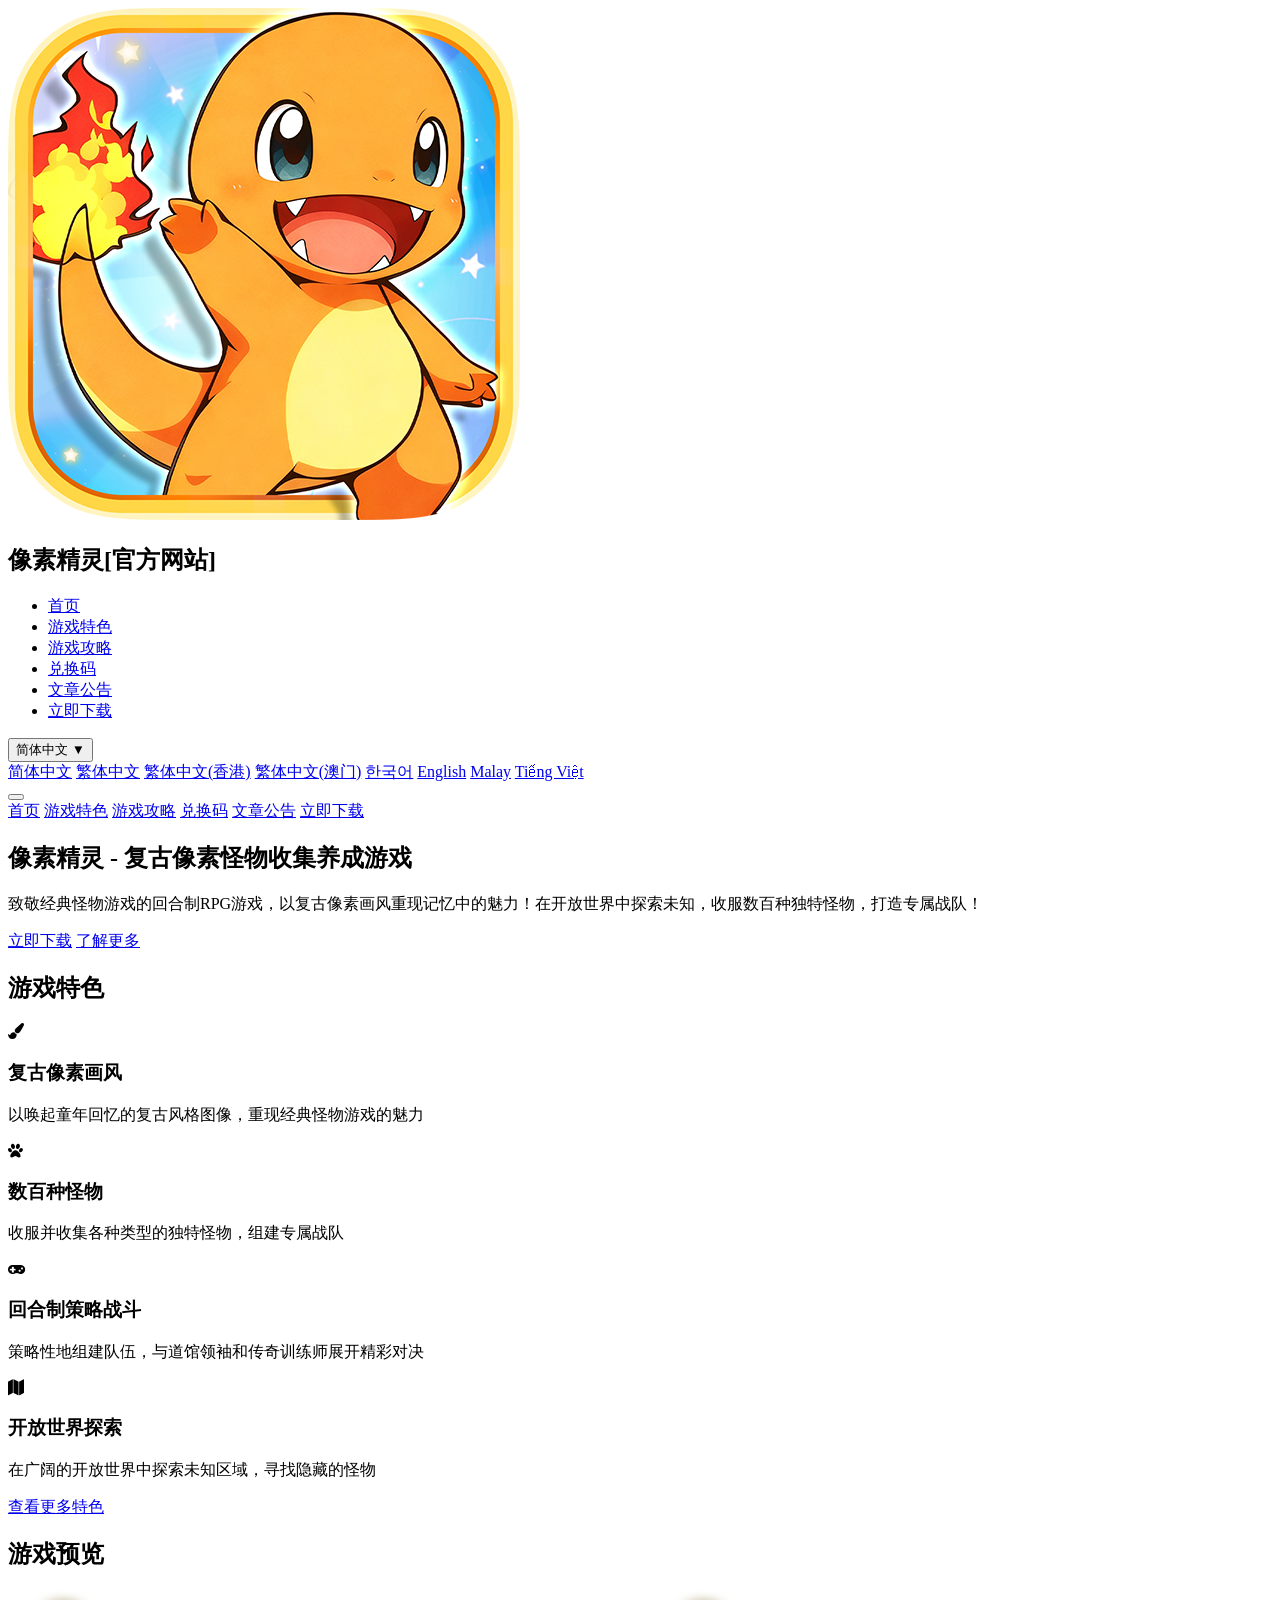
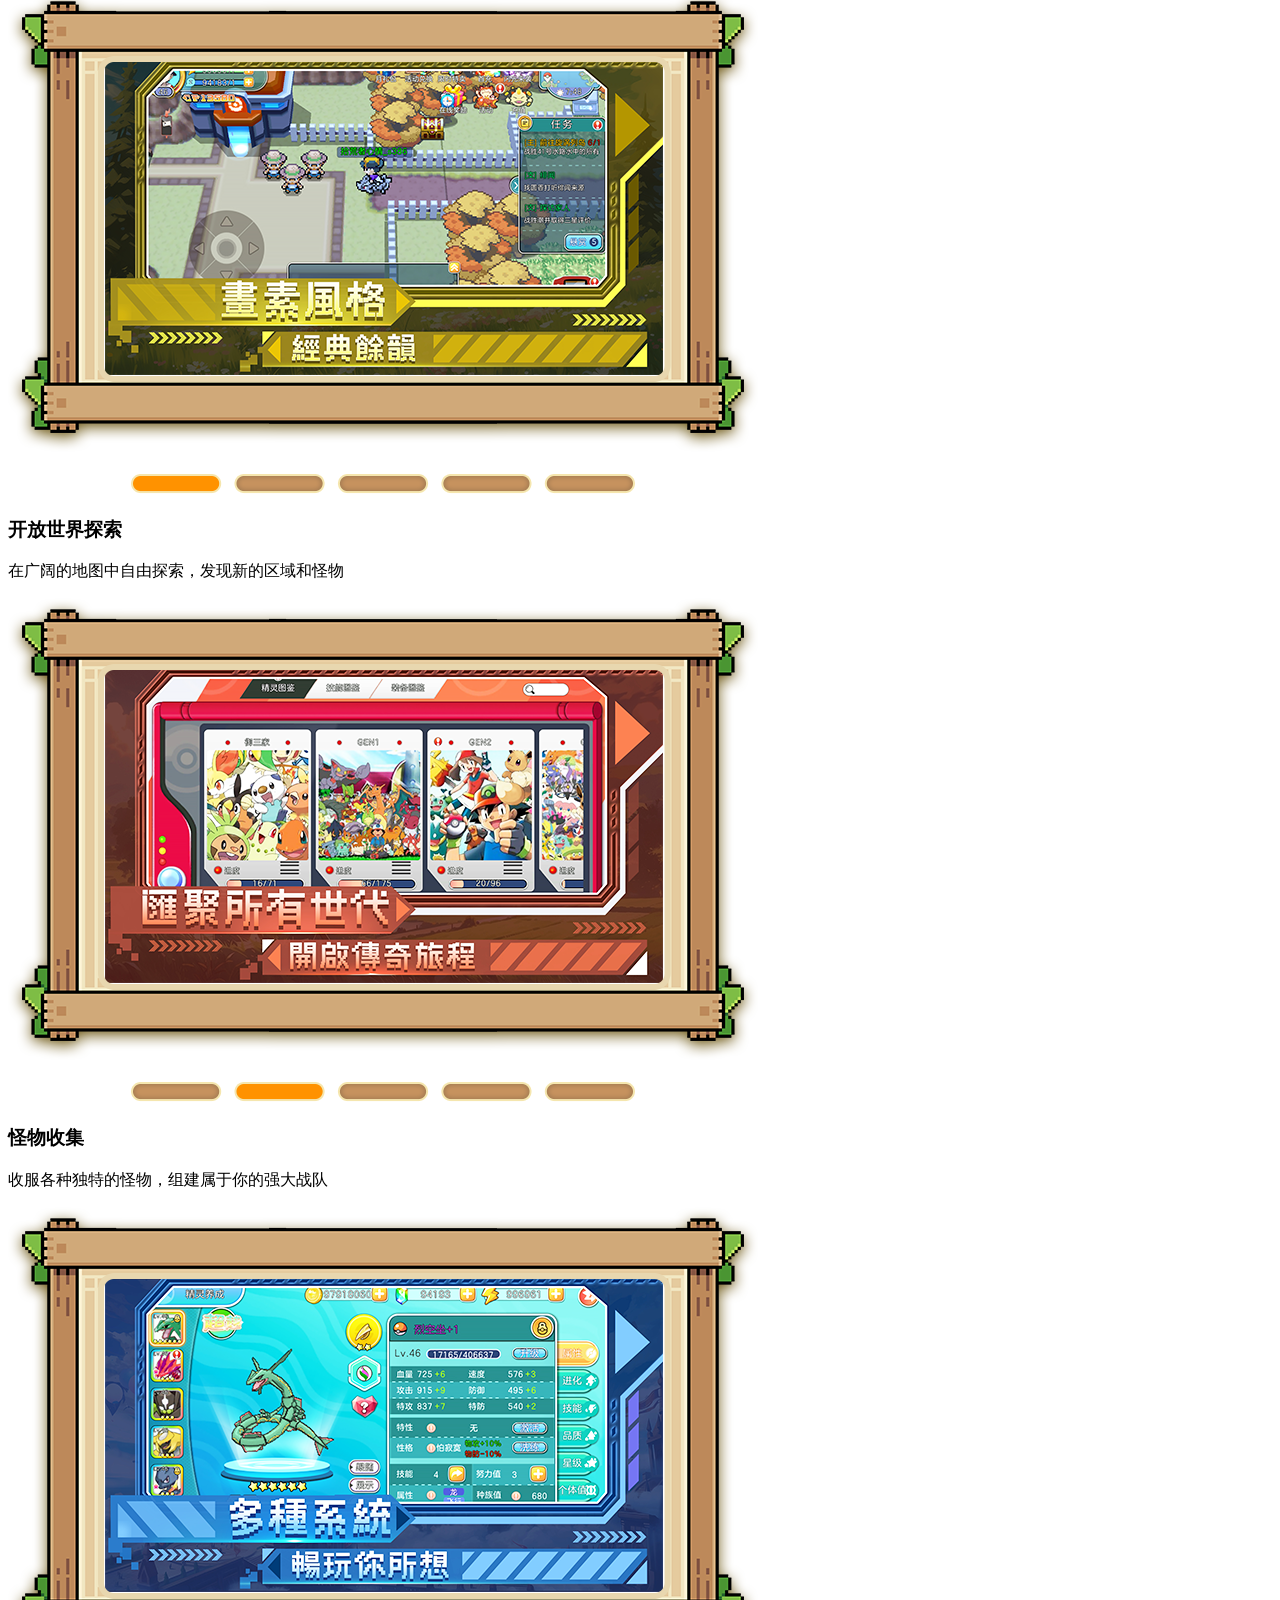
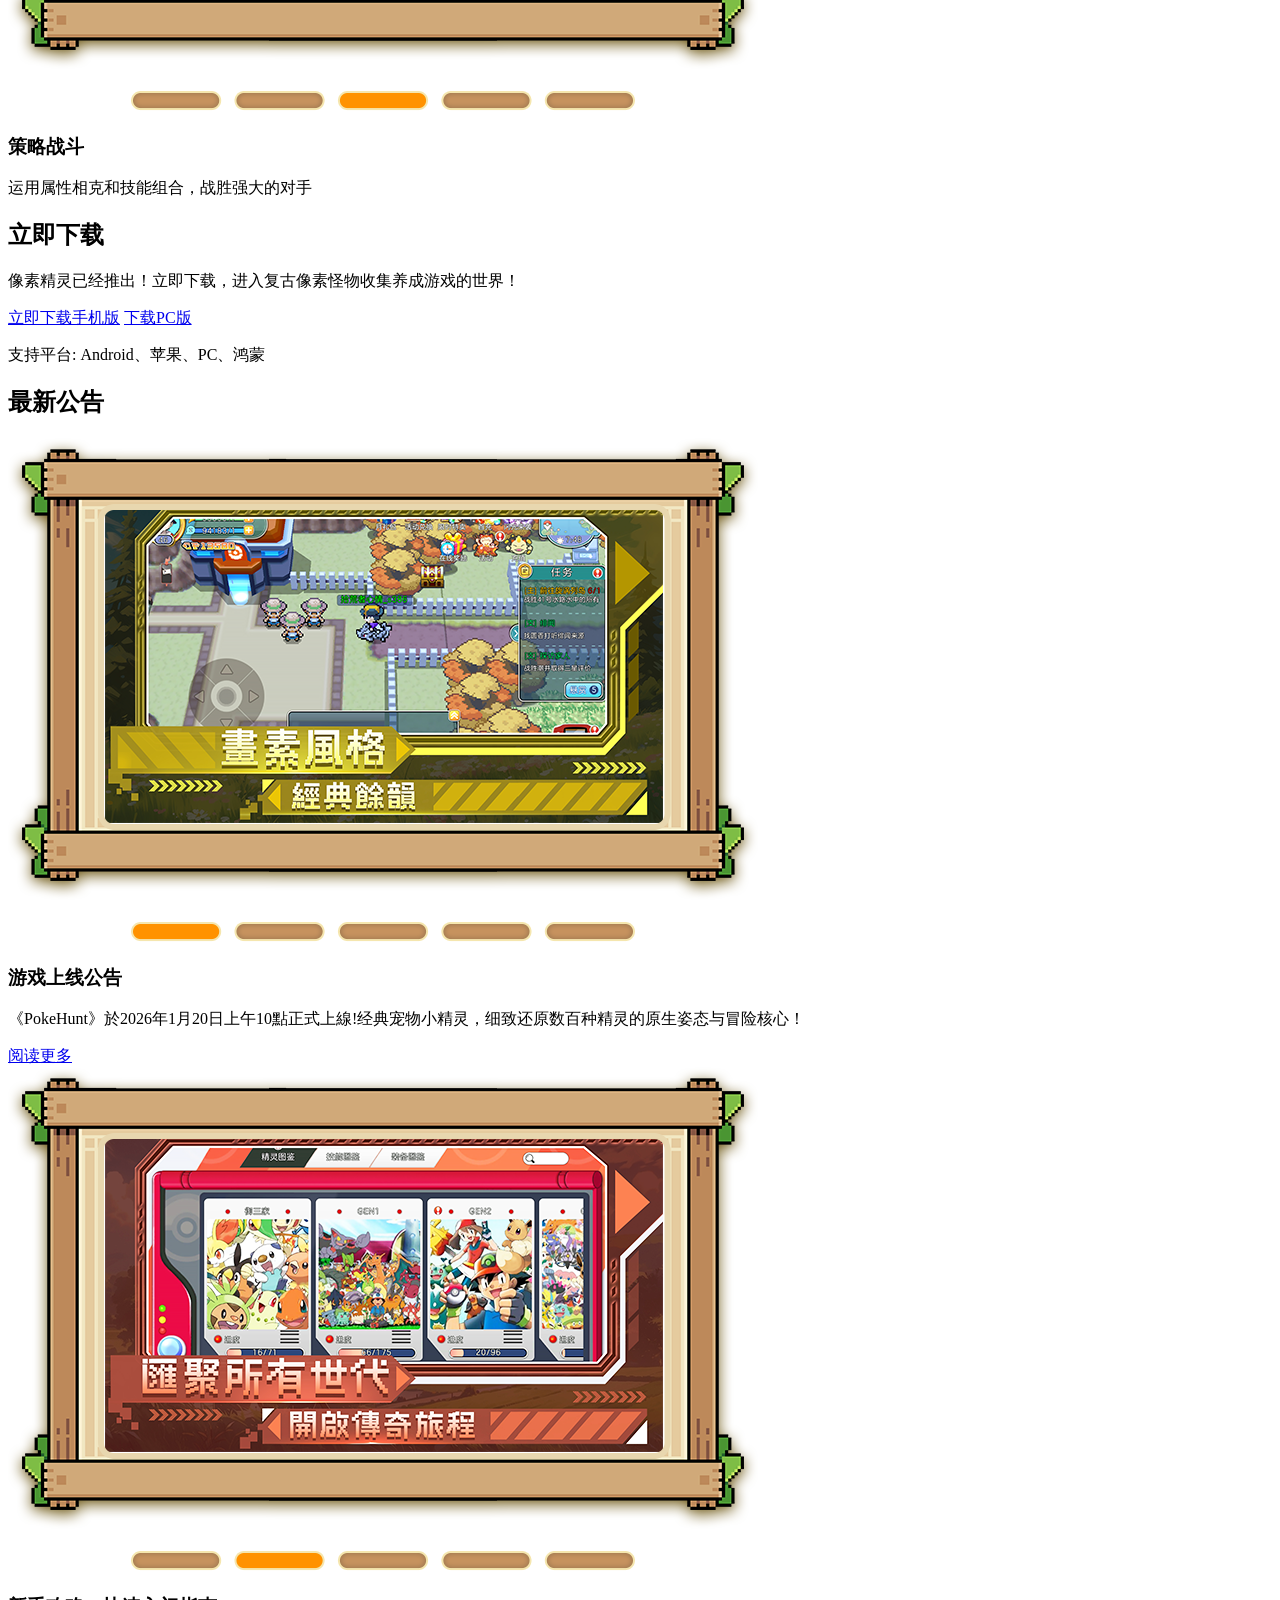
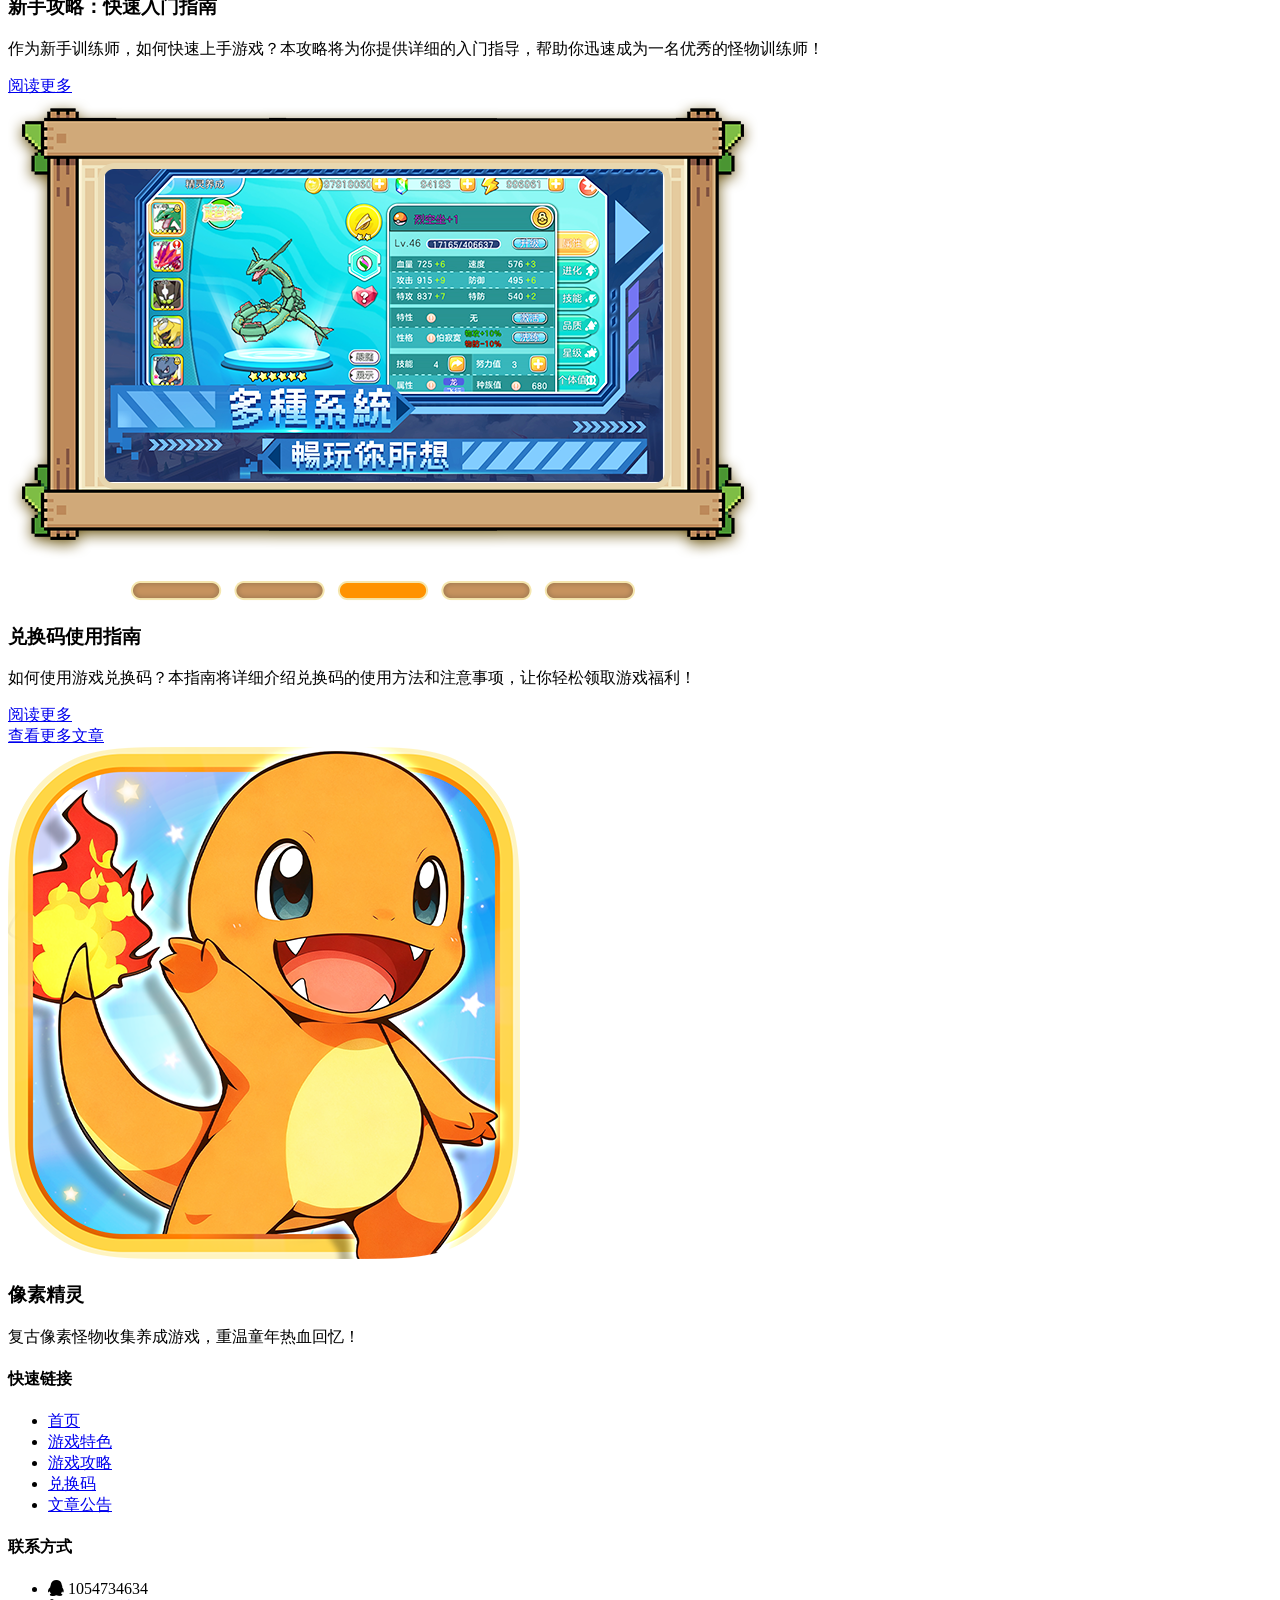
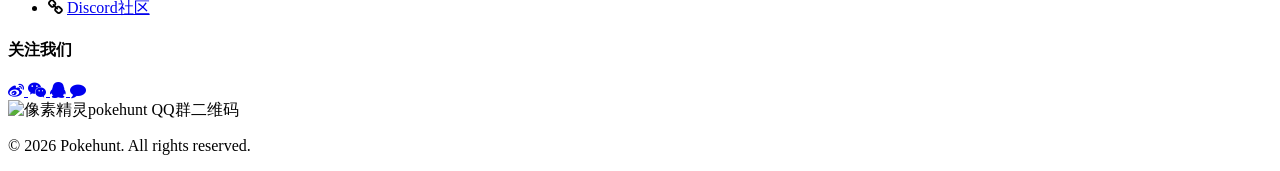
==== index.html @ 23a2d7aa "Add files via upload" ====
<!DOCTYPE html>
<html lang="zh-CN">
<head>
    <meta charset="UTF-8">
    <meta name="viewport" content="width=device-width, initial-scale=1.0">
    <title>像素精灵pokehunt - 官方网站 | 复古像素怪物收集养成游戏</title>
    <meta name="description" content="像素精灵(PokeHunt) - 使用复古像素画风的经典怪物收集养成游戏！一款致敬经典的回合制RPG游戏，玩家将扮演怪物训练师，在开放世界中探索未知，收服数百种独特怪物，打造专属战队，并与道馆领袖和传奇训练师展开精彩对决，重温童年热血回忆！">
    <meta name="keywords" content="像素精灵, PokeHunt, 复古像素, 怪物收集, 养成游戏, 开放世界, 道馆, 策略游戏, 游戏攻略, 像素精灵官方网站">
    <meta name="author" content="Pokegm">
    <meta name="robots" content="index, follow">
    <meta property="og:title" content="像素精灵 - 官方网站">
    <meta property="og:description" content="像素精灵(PokeHunt) - 使用复古像素画风的经典怪物收集养成游戏！一款致敬经典的回合制RPG游戏，玩家将扮演怪物训练师，在开放世界中探索未知，收服数百种独特怪物，打造专属战队，并与道馆领袖和传奇训练师展开精彩对决，重温童年热血回忆！">
    <meta property="og:image" content="logo.png">
    <meta property="og:url" content="https://www.pokegm.com">
    <meta property="og:type" content="website">
    <link rel="stylesheet" href="https://cdnjs.cloudflare.com/ajax/libs/font-awesome/4.7.0/css/font-awesome.min.css">
    <script src="https://cdn.tailwindcss.com"></script>
    <script>
        tailwind.config = {
            theme: {
                extend: {
                    colors: {
                        primary: '#7B68EE',
                        secondary: '#4CAF50',
                        accent: '#FFD700',
                        dark: '#2D2D2D',
                        light: '#F8F9FA'
                    }
                }
            }
        }
    </script>
    <style type="text/tailwindcss">
        @layer utilities {
            .content-auto { content-visibility: auto; }
            .text-shadow { text-shadow: 0 2px 4px rgba(0,0,0,0.3); }
            .card-hover { transition: all 0.3s ease; }
            .card-hover:hover { transform: translateY(-8px); box-shadow: 0 20px 25px -5px rgba(0, 0, 0, 0.1), 0 10px 10px -5px rgba(0, 0, 0, 0.04); }
            .btn-hover { transition: all 0.3s ease; }
            .btn-hover:hover { transform: scale(1.05); box-shadow: 0 10px 15px -3px rgba(0, 0, 0, 0.1), 0 4px 6px -2px rgba(0, 0, 0, 0.05); }
        }
    </style>
    <link rel="icon" href="logo.png" type="image/png">
</head>
<body class="bg-light text-dark">
    <!-- 顶部固定导航栏 -->
    <nav class="sticky top-0 z-50 bg-white/90 backdrop-blur-md shadow-md">
        <div class="container mx-auto px-4 py-3 flex justify-between items-center">
            <div class="flex items-center gap-3">
                <img src="logo.png" alt="像素精灵pokehunt 标志" class="h-10 w-auto">
                <h1 class="text-xl font-bold text-primary">像素精灵<span class="text-sm text-gray-500 ml-2">[官方网站]</span></h1>
            </div>
            <ul class="hidden md:flex items-center gap-6">
                <li><a href="index.html" class="font-medium hover:text-primary transition-colors">首页</a></li>
                <li><a href="features.html" class="font-medium hover:text-primary transition-colors">游戏特色</a></li>
                <li><a href="guide.html" class="font-medium hover:text-primary transition-colors">游戏攻略</a></li>
                <li><a href="codes.html" class="font-medium hover:text-primary transition-colors">兑换码</a></li>
                <li><a href="articles.html" class="font-medium hover:text-primary transition-colors">文章公告</a></li>
                <li><a href="https://hk.qu06.cn/pokehunt/?xamro7z8" class="bg-primary text-white px-4 py-2 rounded-full font-medium btn-hover">立即下载</a></li>
            </ul>
            <div class="relative">
                <button onclick="toggleLanguageDropdown()" class="flex items-center gap-2 border-2 border-primary text-primary px-3 py-1 rounded-full font-medium hover:bg-primary hover:text-white transition-colors">
                    <span>简体中文</span>
                    <span>▼</span>
                </button>
                <div id="languageDropdown" class="absolute right-0 mt-2 w-48 bg-white rounded-xl shadow-lg opacity-0 invisible transition-all duration-300 z-50">
                    <a href="index.html" class="block px-4 py-2 hover:bg-light transition-colors">简体中文</a>
                    <a href="https://www.pokegm.com" class="block px-4 py-2 hover:bg-light transition-colors">繁体中文</a>
                    <a href="https://hongkong.pokegm.com" class="block px-4 py-2 hover:bg-light transition-colors">繁体中文(香港)</a>
                    <a href="https://macau.pokegm.com" class="block px-4 py-2 hover:bg-light transition-colors">繁体中文(澳门)</a>
                    <a href="https://korea.pokegm.com" class="block px-4 py-2 hover:bg-light transition-colors">한국어</a>
                    <a href="https://singapore.pokegm.com" class="block px-4 py-2 hover:bg-light transition-colors">English</a>
                    <a href="https://malaysia.pokegm.com" class="block px-4 py-2 hover:bg-light transition-colors">Malay</a>
                    <a href="https://vietnam.pokegm.com" class="block px-4 py-2 hover:bg-light transition-colors">Tiếng Việt</a>
                </div>
            </div>
            <button class="md:hidden" onclick="toggleMobileMenu()">
                <div class="w-6 h-6 flex flex-col justify-between">
                    <span class="block h-0.5 bg-dark"></span>
                    <span class="block h-0.5 bg-dark"></span>
                    <span class="block h-0.5 bg-dark"></span>
                </div>
            </button>
        </div>
        <!-- 移动端菜单 -->
        <div id="mobileMenu" class="md:hidden bg-white shadow-lg absolute w-full left-0 top-full opacity-0 invisible transition-all duration-300 z-40">
            <div class="container mx-auto px-4 py-3 flex flex-col gap-4">
                <a href="index.html" class="font-medium hover:text-primary transition-colors py-2">首页</a>
                <a href="features.html" class="font-medium hover:text-primary transition-colors py-2">游戏特色</a>
                <a href="guide.html" class="font-medium hover:text-primary transition-colors py-2">游戏攻略</a>
                <a href="codes.html" class="font-medium hover:text-primary transition-colors py-2">兑换码</a>
                <a href="articles.html" class="font-medium hover:text-primary transition-colors py-2">文章公告</a>
                <a href="https://hk.qu06.cn/pokehunt/?xamro7z8" class="bg-primary text-white px-4 py-2 rounded-full font-medium text-center btn-hover">立即下载</a>
            </div>
        </div>
    </nav>

    <!-- Hero 区域 -->
    <section class="relative h-screen flex items-center justify-center overflow-hidden">
        <div class="absolute inset-0 bg-gradient-to-r from-dark/80 to-dark/60 z-10"></div>
        <div class="absolute inset-0 bg-cover bg-center z-0" style="background-image: url('1.jpg');"></div>
        <div class="container mx-auto px-4 relative z-20 text-center">
            <h1 class="text-[clamp(2.5rem,5vw,4rem)] font-bold text-white mb-6 text-shadow">像素精灵 - 复古像素怪物收集养成游戏</h1>
            <p class="text-[clamp(1rem,2vw,1.25rem)] text-white/90 mb-8 max-w-3xl mx-auto">致敬经典怪物游戏的回合制RPG游戏，以复古像素画风重现记忆中的魅力！在开放世界中探索未知，收服数百种独特怪物，打造专属战队！</p>
            <div class="flex flex-col sm:flex-row gap-4 justify-center">
                <a href="https://hk.qu06.cn/pokehunt/?xamro7z8" class="bg-primary text-white px-8 py-4 rounded-full font-bold text-lg btn-hover">立即下载</a>
                <a href="features.html" class="bg-white/20 backdrop-blur-sm text-white border border-white/40 px-8 py-4 rounded-full font-bold text-lg hover:bg-white/30 transition-colors">了解更多</a>
            </div>
        </div>
    </section>

    <!-- 游戏特色预览 -->
    <section class="py-20 bg-white">
        <div class="container mx-auto px-4">
            <h2 class="text-[clamp(1.5rem,3vw,2.5rem)] font-bold text-center mb-12">游戏特色</h2>
            <div class="grid grid-cols-1 md:grid-cols-2 lg:grid-cols-4 gap-8">
                <div class="bg-light rounded-2xl p-6 shadow-md card-hover">
                    <div class="w-16 h-16 bg-primary/10 rounded-full flex items-center justify-center mb-4">
                        <i class="fa fa-paint-brush text-2xl text-primary"></i>
                    </div>
                    <h3 class="text-xl font-bold mb-3">复古像素画风</h3>
                    <p class="text-gray-600">以唤起童年回忆的复古风格图像，重现经典怪物游戏的魅力</p>
                </div>
                <div class="bg-light rounded-2xl p-6 shadow-md card-hover">
                    <div class="w-16 h-16 bg-primary/10 rounded-full flex items-center justify-center mb-4">
                        <i class="fa fa-paw text-2xl text-primary"></i>
                    </div>
                    <h3 class="text-xl font-bold mb-3">数百种怪物</h3>
                    <p class="text-gray-600">收服并收集各种类型的独特怪物，组建专属战队</p>
                </div>
                <div class="bg-light rounded-2xl p-6 shadow-md card-hover">
                    <div class="w-16 h-16 bg-primary/10 rounded-full flex items-center justify-center mb-4">
                        <i class="fa fa-gamepad text-2xl text-primary"></i>
                    </div>
                    <h3 class="text-xl font-bold mb-3">回合制策略战斗</h3>
                    <p class="text-gray-600">策略性地组建队伍，与道馆领袖和传奇训练师展开精彩对决</p>
                </div>
                <div class="bg-light rounded-2xl p-6 shadow-md card-hover">
                    <div class="w-16 h-16 bg-primary/10 rounded-full flex items-center justify-center mb-4">
                        <i class="fa fa-map text-2xl text-primary"></i>
                    </div>
                    <h3 class="text-xl font-bold mb-3">开放世界探索</h3>
                    <p class="text-gray-600">在广阔的开放世界中探索未知区域，寻找隐藏的怪物</p>
                </div>
            </div>
            <div class="text-center mt-12">
                <a href="features.html" class="inline-block bg-primary text-white px-6 py-3 rounded-full font-medium btn-hover">查看更多特色</a>
            </div>
        </div>
    </section>

    <!-- 游戏预览 -->
    <section class="py-20 bg-light">
        <div class="container mx-auto px-4">
            <h2 class="text-[clamp(1.5rem,3vw,2.5rem)] font-bold text-center mb-12">游戏预览</h2>
            <div class="grid grid-cols-1 md:grid-cols-2 lg:grid-cols-3 gap-6">
                <div class="rounded-2xl overflow-hidden shadow-md card-hover">
                    <img src="1.jpg" alt="像素精灵pokehunt 游戏预览1" class="w-full h-64 object-cover">
                    <div class="p-4 bg-white">
                        <h3 class="text-lg font-bold mb-2">开放世界探索</h3>
                        <p class="text-gray-600">在广阔的地图中自由探索，发现新的区域和怪物</p>
                    </div>
                </div>
                <div class="rounded-2xl overflow-hidden shadow-md card-hover">
                    <img src="2.jpg" alt="像素精灵pokehunt 游戏预览2" class="w-full h-64 object-cover">
                    <div class="p-4 bg-white">
                        <h3 class="text-lg font-bold mb-2">怪物收集</h3>
                        <p class="text-gray-600">收服各种独特的怪物，组建属于你的强大战队</p>
                    </div>
                </div>
                <div class="rounded-2xl overflow-hidden shadow-md card-hover">
                    <img src="3.jpg" alt="像素精灵pokehunt 游戏预览3" class="w-full h-64 object-cover">
                    <div class="p-4 bg-white">
                        <h3 class="text-lg font-bold mb-2">策略战斗</h3>
                        <p class="text-gray-600">运用属性相克和技能组合，战胜强大的对手</p>
                    </div>
                </div>
            </div>
        </div>
    </section>

    <!-- 下载区域 -->
    <section class="py-20 bg-primary/10">
        <div class="container mx-auto px-4 text-center">
            <h2 class="text-[clamp(1.5rem,3vw,2.5rem)] font-bold mb-6">立即下载</h2>
            <p class="text-gray-600 mb-8 max-w-2xl mx-auto">像素精灵已经推出！立即下载，进入复古像素怪物收集养成游戏的世界！</p>
            <div class="flex flex-col sm:flex-row gap-4 justify-center">
                <a href="https://hk.qu06.cn/pokehunt/?xamro7z8" class="bg-primary text-white px-8 py-4 rounded-full font-bold text-lg btn-hover">立即下载手机版</a>
                <a href="https://hk.qu06.cn/pokehunt/?xamro7z8" class="bg-white text-primary border border-primary px-8 py-4 rounded-full font-bold text-lg hover:bg-primary/5 transition-colors">下载PC版</a>
            </div>
            <p class="text-gray-500 mt-4">支持平台: Android、苹果、PC、鸿蒙</p>
        </div>
    </section>

    <!-- 最新文章 -->
    <section class="py-20 bg-white">
        <div class="container mx-auto px-4">
            <h2 class="text-[clamp(1.5rem,3vw,2.5rem)] font-bold text-center mb-12">最新公告</h2>
            <div class="grid grid-cols-1 md:grid-cols-2 lg:grid-cols-3 gap-8">
                <div class="bg-light rounded-2xl p-6 shadow-md card-hover">
                    <div class="h-48 bg-gray-200 rounded-xl mb-4 overflow-hidden">
                        <img src="1.jpg" alt="像素精灵pokehunt 文章图片" class="w-full h-full object-cover">
                    </div>
                    <h3 class="text-xl font-bold mb-3">游戏上线公告</h3>
                    <p class="text-gray-600 mb-4">《PokeHunt》於2026年1月20日上午10點正式上線!经典宠物小精灵，细致还原数百种精灵的原生姿态与冒险核心！</p>
                    <a href="articles/article1.html" class="text-primary font-medium hover:underline">阅读更多</a>
                </div>
                <div class="bg-light rounded-2xl p-6 shadow-md card-hover">
                    <div class="h-48 bg-gray-200 rounded-xl mb-4 overflow-hidden">
                        <img src="2.jpg" alt="像素精灵pokehunt 文章图片" class="w-full h-full object-cover">
                    </div>
                    <h3 class="text-xl font-bold mb-3">新手攻略：快速入门指南</h3>
                    <p class="text-gray-600 mb-4">作为新手训练师，如何快速上手游戏？本攻略将为你提供详细的入门指导，帮助你迅速成为一名优秀的怪物训练师！</p>
                    <a href="articles/article2.html" class="text-primary font-medium hover:underline">阅读更多</a>
                </div>
                <div class="bg-light rounded-2xl p-6 shadow-md card-hover">
                    <div class="h-48 bg-gray-200 rounded-xl mb-4 overflow-hidden">
                        <img src="3.jpg" alt="像素精灵pokehunt 文章图片" class="w-full h-full object-cover">
                    </div>
                    <h3 class="text-xl font-bold mb-3">兑换码使用指南</h3>
                    <p class="text-gray-600 mb-4">如何使用游戏兑换码？本指南将详细介绍兑换码的使用方法和注意事项，让你轻松领取游戏福利！</p>
                    <a href="articles/article3.html" class="text-primary font-medium hover:underline">阅读更多</a>
                </div>
            </div>
            <div class="text-center mt-12">
                <a href="articles.html" class="inline-block bg-primary text-white px-6 py-3 rounded-full font-medium btn-hover">查看更多文章</a>
            </div>
        </div>
    </section>

    <!-- 页脚 -->
    <footer class="bg-dark text-white py-12">
        <div class="container mx-auto px-4">
            <div class="grid grid-cols-1 md:grid-cols-4 gap-8">
                <div>
                    <div class="flex items-center gap-3 mb-4">
                        <img src="logo.png" alt="像素精灵pokehunt 标志" class="h-10 w-auto">
                        <h3 class="text-xl font-bold">像素精灵</h3>
                    </div>
                    <p class="text-gray-400">复古像素怪物收集养成游戏，重温童年热血回忆！</p>
                </div>
                <div>
                    <h4 class="text-lg font-bold mb-4">快速链接</h4>
                    <ul class="space-y-2">
                        <li><a href="index.html" class="text-gray-400 hover:text-white transition-colors">首页</a></li>
                        <li><a href="features.html" class="text-gray-400 hover:text-white transition-colors">游戏特色</a></li>
                        <li><a href="guide.html" class="text-gray-400 hover:text-white transition-colors">游戏攻略</a></li>
                        <li><a href="codes.html" class="text-gray-400 hover:text-white transition-colors">兑换码</a></li>
                        <li><a href="articles.html" class="text-gray-400 hover:text-white transition-colors">文章公告</a></li>
                    </ul>
                </div>
                <div>
                    <h4 class="text-lg font-bold mb-4">联系方式</h4>
                    <ul class="space-y-2">
                        <li class="flex items-center gap-2"><i class="fa fa-qq"></i> <span class="text-gray-400">1054734634</span></li>
                        <li class="flex items-center gap-2"><i class="fa fa-link"></i> <a href="https://discord.gg/Pvkxz96V" class="text-gray-400 hover:text-white transition-colors">Discord社区</a></li>
                    </ul>
                </div>
                <div>
                    <h4 class="text-lg font-bold mb-4">关注我们</h4>
                    <div class="flex gap-4">
                        <a href="#" class="w-10 h-10 bg-white/10 rounded-full flex items-center justify-center hover:bg-primary transition-colors">
                            <i class="fa fa-weibo"></i>
                        </a>
                        <a href="#" class="w-10 h-10 bg-white/10 rounded-full flex items-center justify-center hover:bg-primary transition-colors">
                            <i class="fa fa-wechat"></i>
                        </a>
                        <a href="#" class="w-10 h-10 bg-white/10 rounded-full flex items-center justify-center hover:bg-primary transition-colors">
                            <i class="fa fa-qq"></i>
                        </a>
                        <a href="https://discord.gg/Pvkxz96V" class="w-10 h-10 bg-white/10 rounded-full flex items-center justify-center hover:bg-primary transition-colors">
                            <i class="fa fa-comment"></i>
                        </a>
                    </div>
                    <div class="mt-4">
                        <img src="https://dh.nnii.cn/qqqun.jpg" alt="像素精灵pokehunt QQ群二维码" class="w-32 h-32 rounded-lg">
                    </div>
                </div>
            </div>
            <div class="border-t border-white/10 mt-8 pt-8 text-center text-gray-400">
                <p>&copy; 2026 Pokehunt. All rights reserved.</p>
            </div>
        </div>
    </footer>

    <!-- JavaScript -->
    <script>
        // 语言选择器下拉菜单
        function toggleLanguageDropdown() {
            const dropdown = document.getElementById('languageDropdown');
            dropdown.classList.toggle('opacity-0');
            dropdown.classList.toggle('invisible');
        }

        // 移动端菜单
        function toggleMobileMenu() {
            const mobileMenu = document.getElementById('mobileMenu');
            mobileMenu.classList.toggle('opacity-0');
            mobileMenu.classList.toggle('invisible');
        }

        // 点击页面其他地方关闭下拉菜单
        window.addEventListener('click', function(event) {
            const languageSelector = document.querySelector('.relative');
            const mobileMenuButton = document.querySelector('.md\:hidden');
            const mobileMenu = document.getElementById('mobileMenu');
            const languageDropdown = document.getElementById('languageDropdown');

            if (!languageSelector.contains(event.target)) {
                languageDropdown.classList.add('opacity-0', 'invisible');
            }

            if (!mobileMenuButton.contains(event.target) && !mobileMenu.contains(event.target)) {
                mobileMenu.classList.add('opacity-0', 'invisible');
            }
        });
    </script>
</body>
</html>
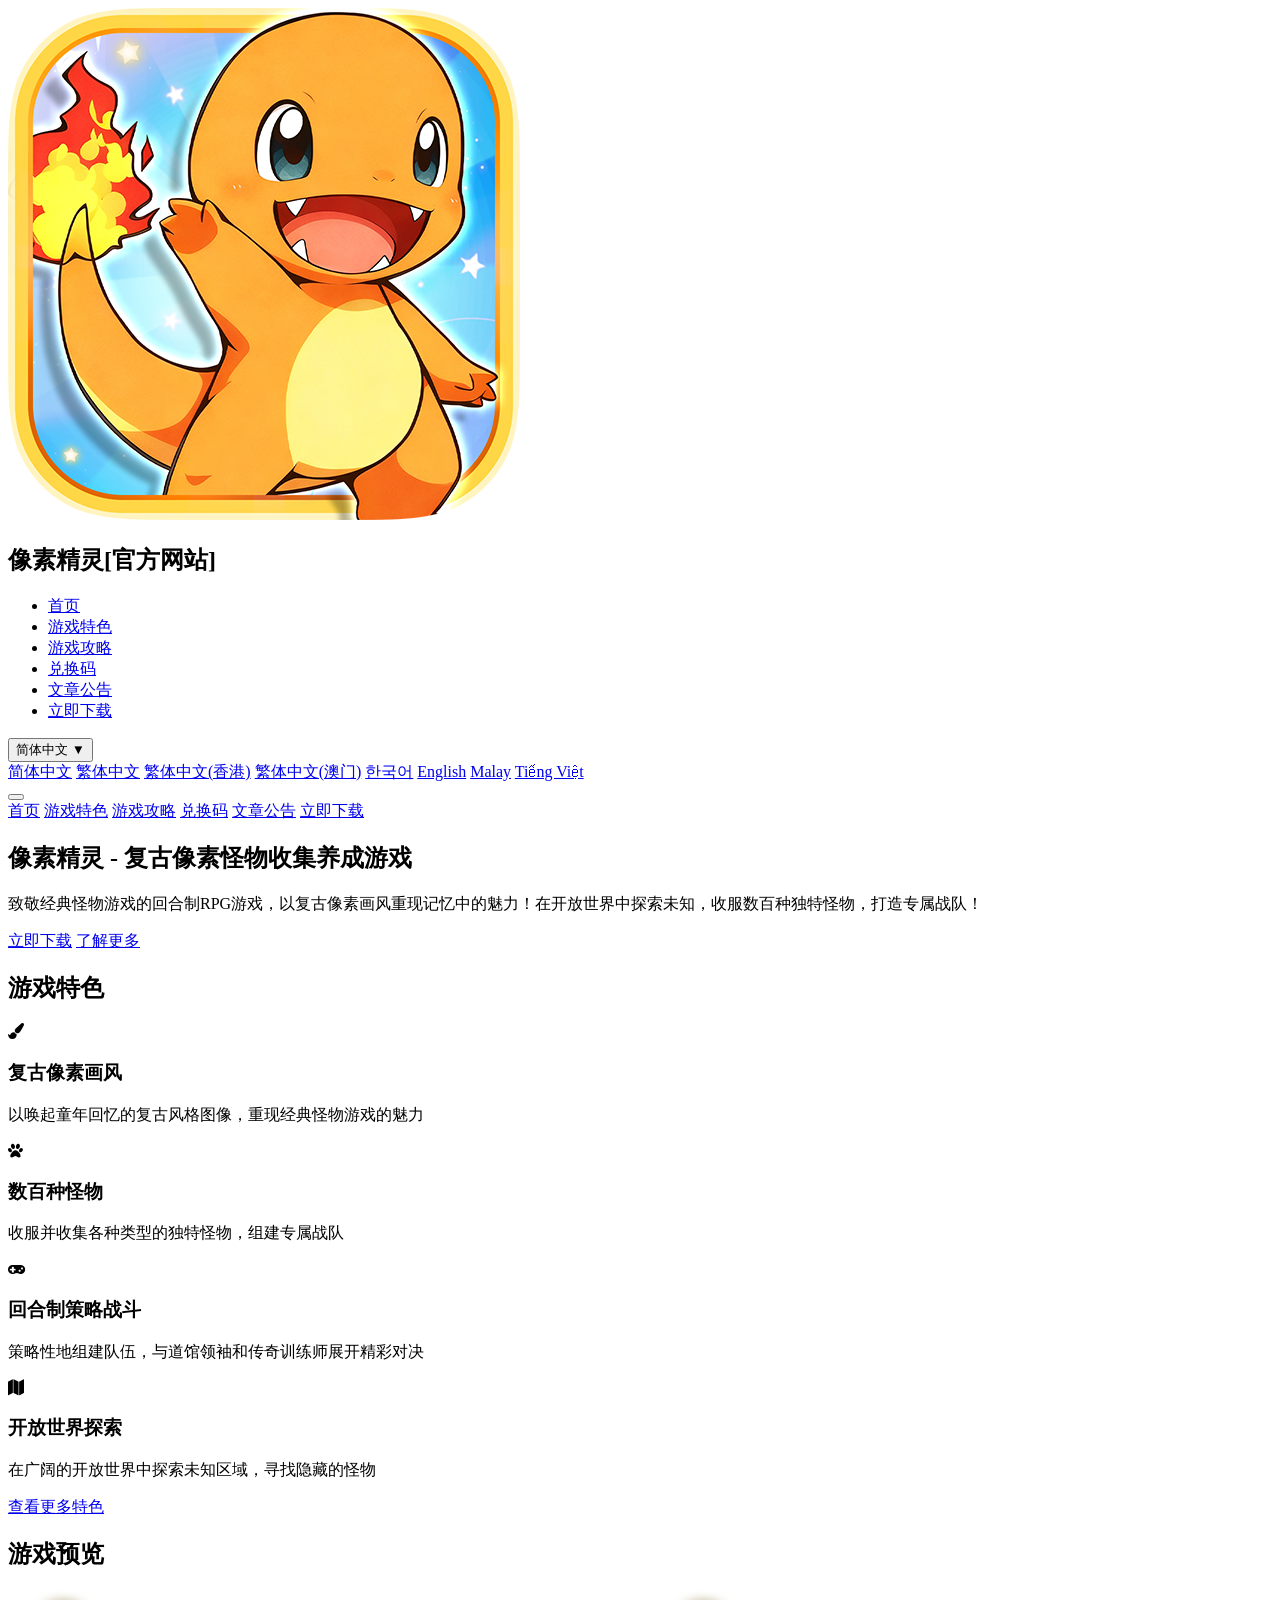
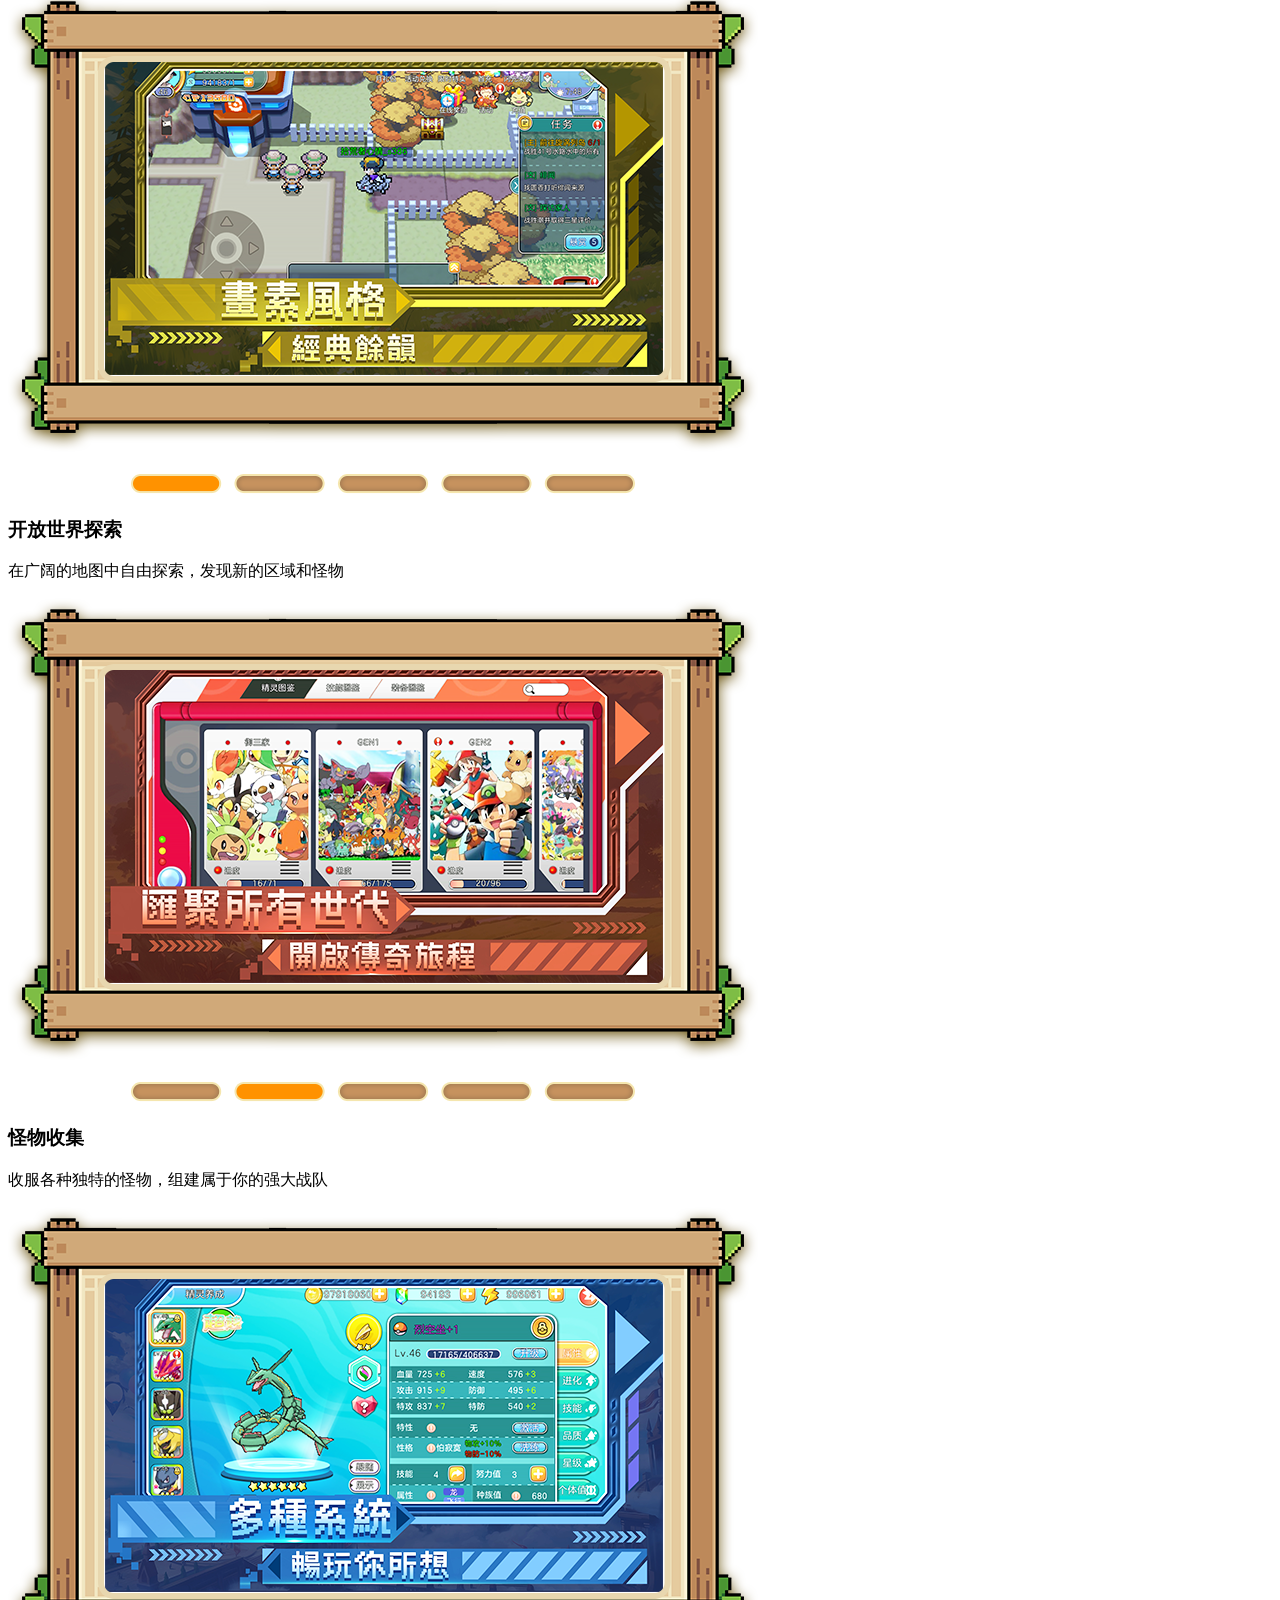
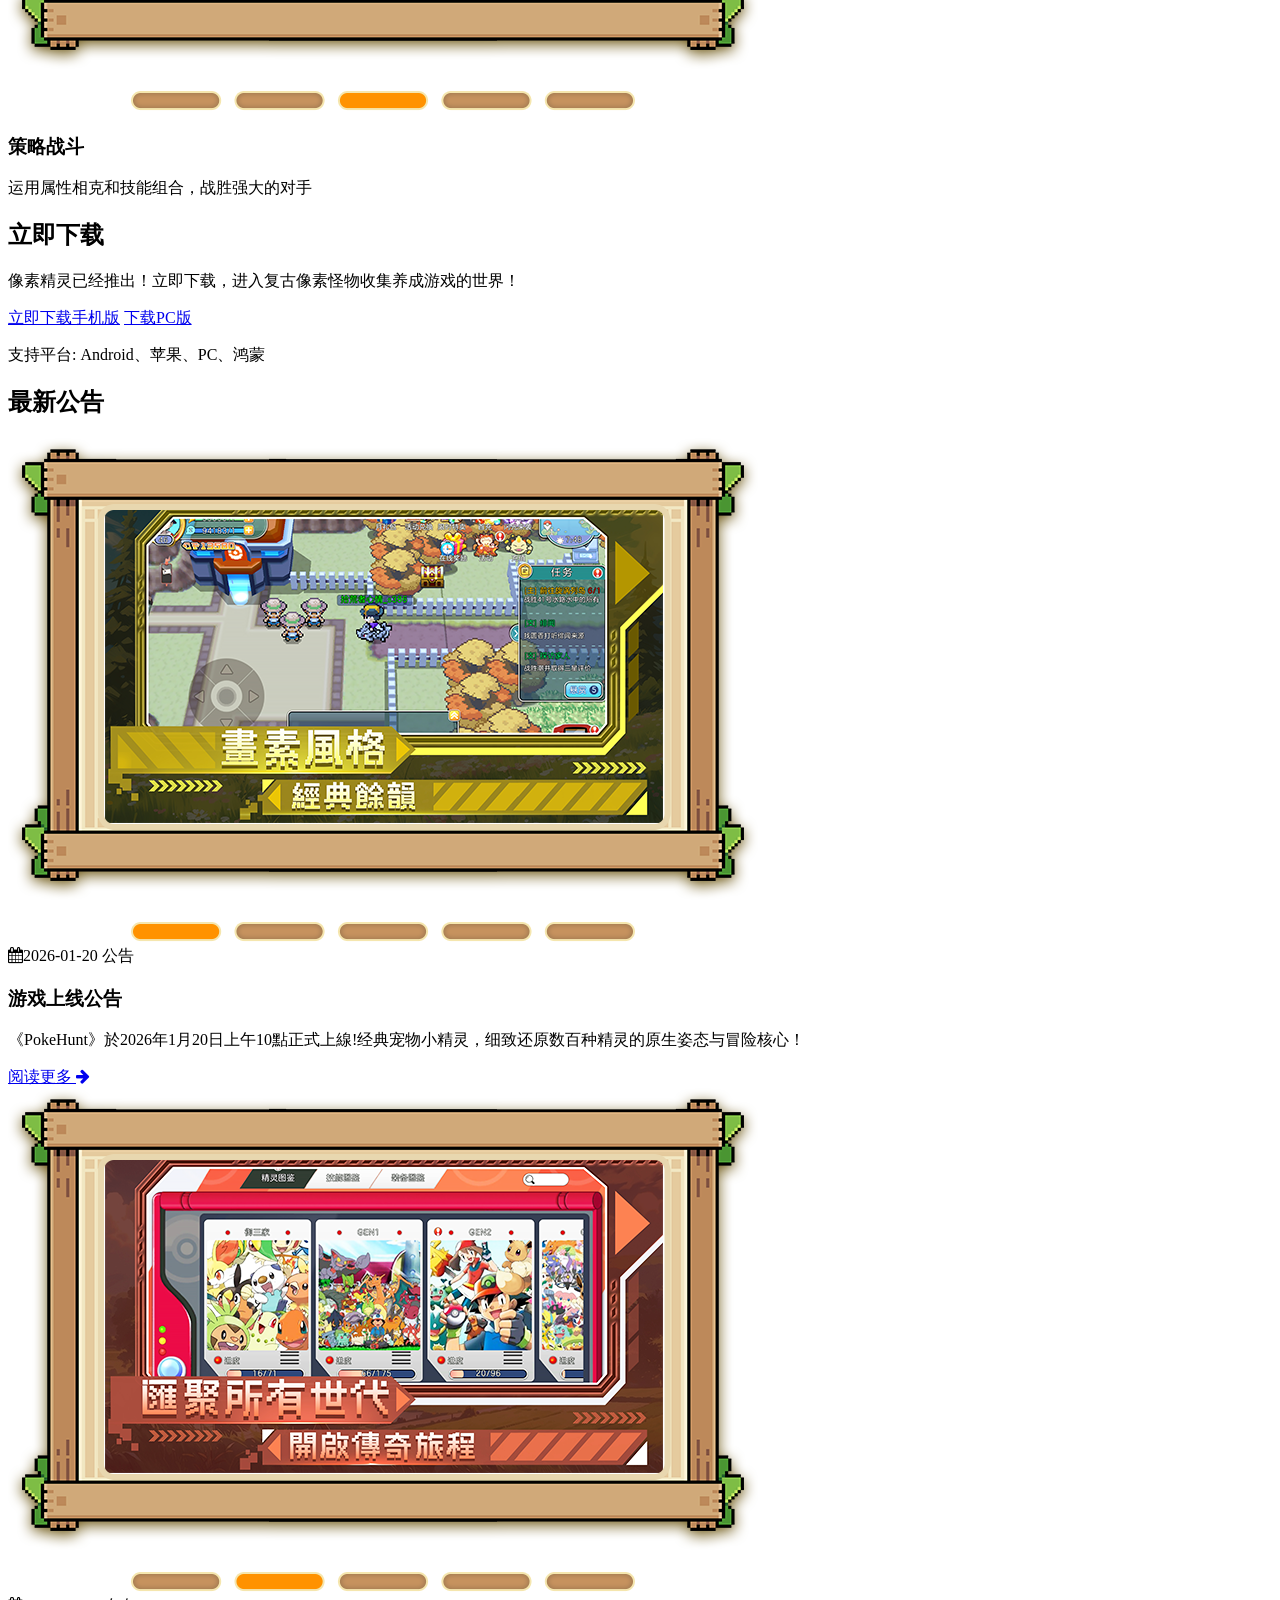
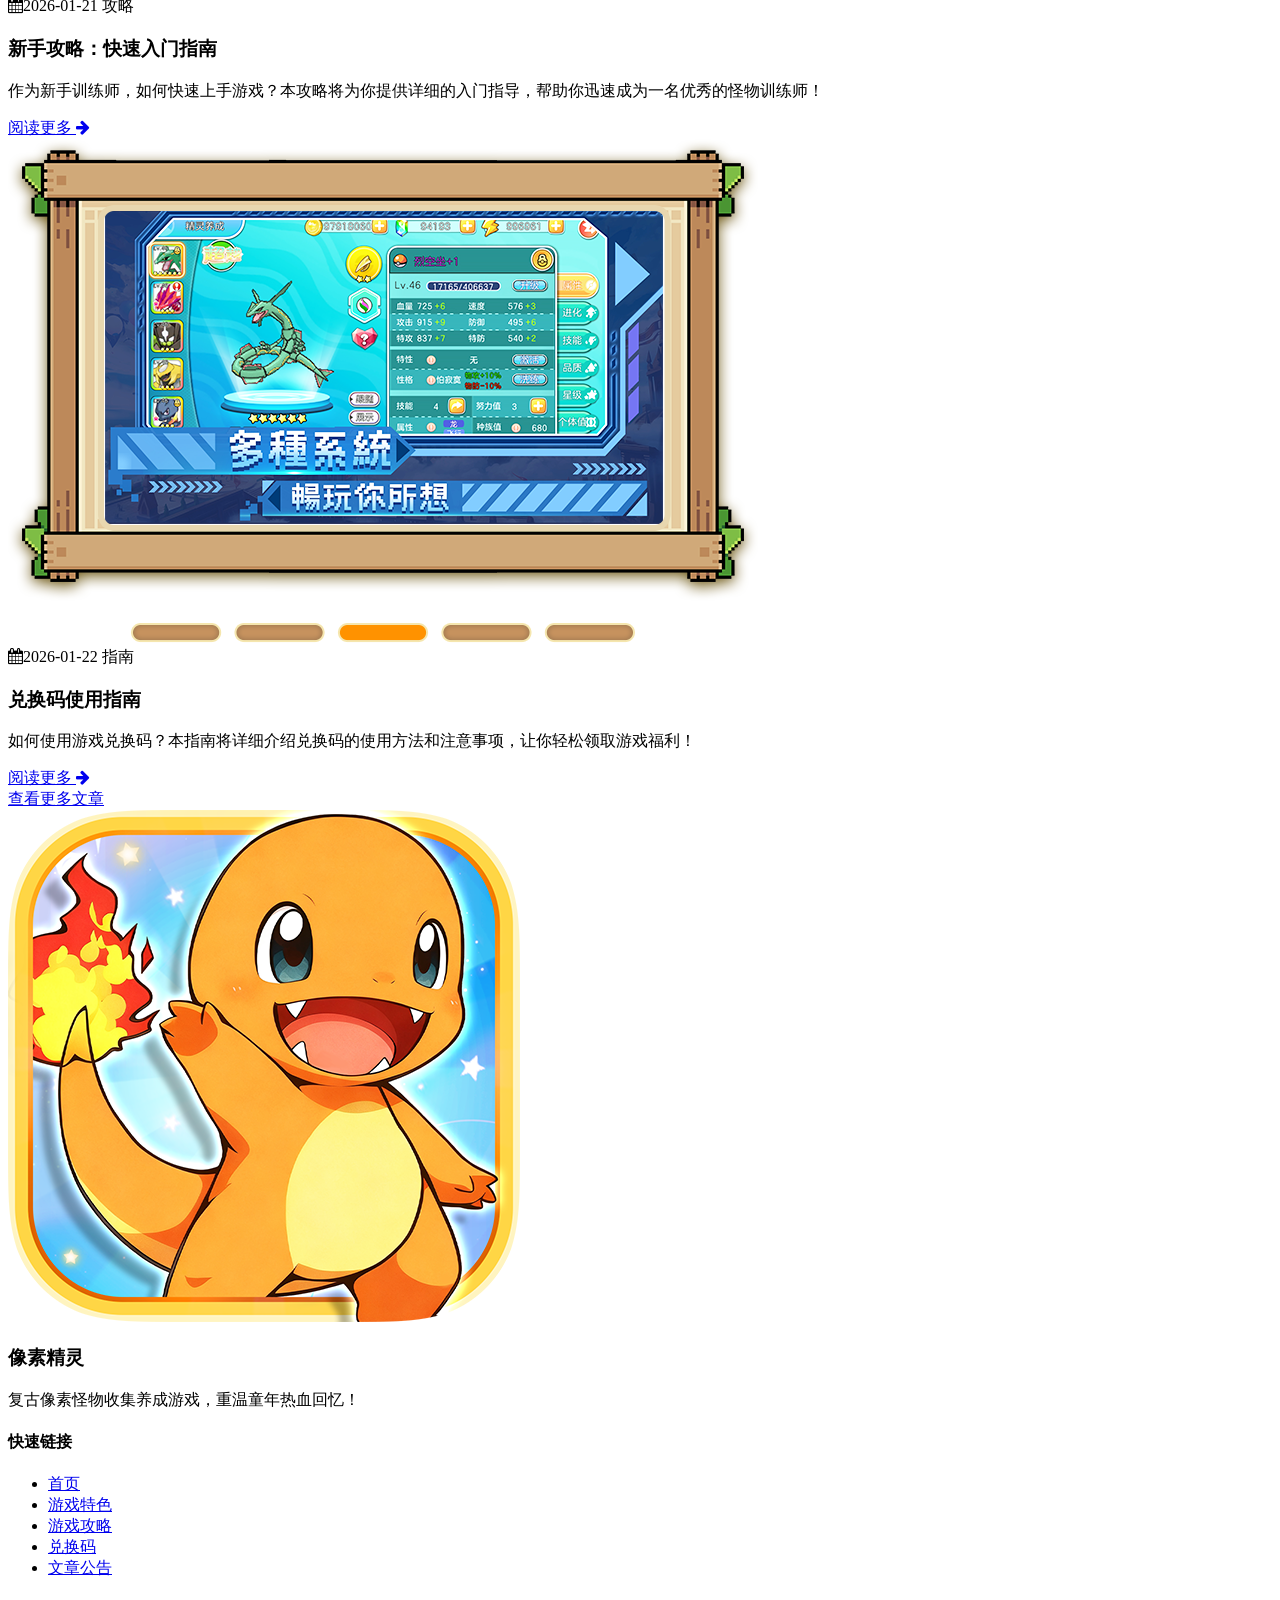
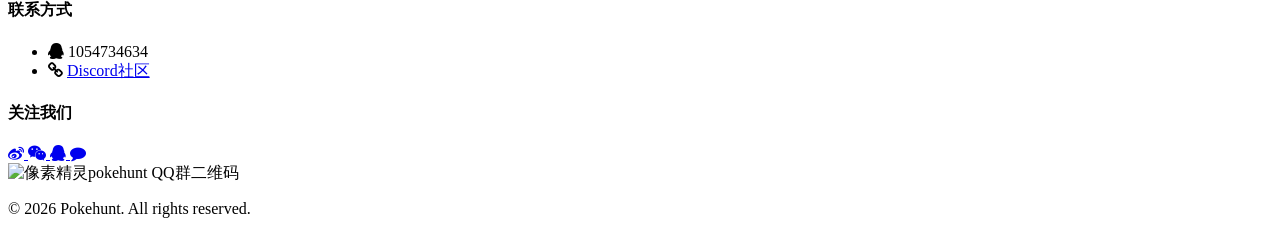
==== commit 1383e2e9: "Add files via upload" ====
--- a/index.html
+++ b/index.html
@@ -8,7 +8,7 @@
     <meta name="keywords" content="像素精灵, PokeHunt, 复古像素, 怪物收集, 养成游戏, 开放世界, 道馆, 策略游戏, 游戏攻略, 像素精灵官方网站">
     <meta name="author" content="Pokegm">
     <meta name="robots" content="index, follow">
-    <meta property="og:title" content="像素精灵 - 官方网站">
+    <meta property="og:title" content="像素精灵pokehunt - 官方网站">
     <meta property="og:description" content="像素精灵(PokeHunt) - 使用复古像素画风的经典怪物收集养成游戏！一款致敬经典的回合制RPG游戏，玩家将扮演怪物训练师，在开放世界中探索未知，收服数百种独特怪物，打造专属战队，并与道馆领袖和传奇训练师展开精彩对决，重温童年热血回忆！">
     <meta property="og:image" content="logo.png">
     <meta property="og:url" content="https://www.pokegm.com">
@@ -38,6 +38,12 @@
             .card-hover:hover { transform: translateY(-8px); box-shadow: 0 20px 25px -5px rgba(0, 0, 0, 0.1), 0 10px 10px -5px rgba(0, 0, 0, 0.04); }
             .btn-hover { transition: all 0.3s ease; }
             .btn-hover:hover { transform: scale(1.05); box-shadow: 0 10px 15px -3px rgba(0, 0, 0, 0.1), 0 4px 6px -2px rgba(0, 0, 0, 0.05); }
+            .line-clamp-3 {
+                display: -webkit-box;
+                -webkit-line-clamp: 3;
+                -webkit-box-orient: vertical;
+                overflow: hidden;
+            }
         }
     </style>
     <link rel="icon" href="logo.png" type="image/png">
@@ -96,9 +102,9 @@
     </nav>
 
     <!-- Hero 区域 -->
-    <section class="relative h-screen flex items-center justify-center overflow-hidden">
+    <section class="relative min-h-[600px] md:min-h-[700px] lg:min-h-[800px] flex items-center justify-center overflow-hidden">
         <div class="absolute inset-0 bg-gradient-to-r from-dark/80 to-dark/60 z-10"></div>
-        <div class="absolute inset-0 bg-cover bg-center z-0" style="background-image: url('1.jpg');"></div>
+        <div class="absolute inset-0 bg-cover bg-center z-0" style="background-image: url('1.jpg');" loading="eager"></div>
         <div class="container mx-auto px-4 relative z-20 text-center">
             <h1 class="text-[clamp(2.5rem,5vw,4rem)] font-bold text-white mb-6 text-shadow">像素精灵 - 复古像素怪物收集养成游戏</h1>
             <p class="text-[clamp(1rem,2vw,1.25rem)] text-white/90 mb-8 max-w-3xl mx-auto">致敬经典怪物游戏的回合制RPG游戏，以复古像素画风重现记忆中的魅力！在开放世界中探索未知，收服数百种独特怪物，打造专属战队！</p>
@@ -154,22 +160,22 @@
         <div class="container mx-auto px-4">
             <h2 class="text-[clamp(1.5rem,3vw,2.5rem)] font-bold text-center mb-12">游戏预览</h2>
             <div class="grid grid-cols-1 md:grid-cols-2 lg:grid-cols-3 gap-6">
-                <div class="rounded-2xl overflow-hidden shadow-md card-hover">
-                    <img src="1.jpg" alt="像素精灵pokehunt 游戏预览1" class="w-full h-64 object-cover">
+                <div class="rounded-2xl overflow-hidden shadow-md card-hover bg-gray-100">
+                    <img src="1.jpg" alt="像素精灵pokehunt 游戏预览1" class="w-full h-64 object-cover" loading="lazy">
                     <div class="p-4 bg-white">
                         <h3 class="text-lg font-bold mb-2">开放世界探索</h3>
                         <p class="text-gray-600">在广阔的地图中自由探索，发现新的区域和怪物</p>
                     </div>
                 </div>
-                <div class="rounded-2xl overflow-hidden shadow-md card-hover">
-                    <img src="2.jpg" alt="像素精灵pokehunt 游戏预览2" class="w-full h-64 object-cover">
+                <div class="rounded-2xl overflow-hidden shadow-md card-hover bg-gray-100">
+                    <img src="2.jpg" alt="像素精灵pokehunt 游戏预览2" class="w-full h-64 object-cover" loading="lazy">
                     <div class="p-4 bg-white">
                         <h3 class="text-lg font-bold mb-2">怪物收集</h3>
                         <p class="text-gray-600">收服各种独特的怪物，组建属于你的强大战队</p>
                     </div>
                 </div>
-                <div class="rounded-2xl overflow-hidden shadow-md card-hover">
-                    <img src="3.jpg" alt="像素精灵pokehunt 游戏预览3" class="w-full h-64 object-cover">
+                <div class="rounded-2xl overflow-hidden shadow-md card-hover bg-gray-100">
+                    <img src="3.jpg" alt="像素精灵pokehunt 游戏预览3" class="w-full h-64 object-cover" loading="lazy">
                     <div class="p-4 bg-white">
                         <h3 class="text-lg font-bold mb-2">策略战斗</h3>
                         <p class="text-gray-600">运用属性相克和技能组合，战胜强大的对手</p>
@@ -197,30 +203,42 @@
         <div class="container mx-auto px-4">
             <h2 class="text-[clamp(1.5rem,3vw,2.5rem)] font-bold text-center mb-12">最新公告</h2>
             <div class="grid grid-cols-1 md:grid-cols-2 lg:grid-cols-3 gap-8">
-                <div class="bg-light rounded-2xl p-6 shadow-md card-hover">
+                <article class="bg-light rounded-2xl p-6 shadow-md card-hover">
                     <div class="h-48 bg-gray-200 rounded-xl mb-4 overflow-hidden">
-                        <img src="1.jpg" alt="像素精灵pokehunt 文章图片" class="w-full h-full object-cover">
+                        <img src="1.jpg" alt="像素精灵pokehunt 文章图片" class="w-full h-full object-cover" loading="lazy">
+                    </div>
+                    <div class="flex items-center text-sm text-gray-500 mb-2">
+                        <span class="mr-3"><i class="fa fa-calendar mr-1"></i>2026-01-20</span>
+                        <span class="bg-primary/10 text-primary px-2 py-0.5 rounded">公告</span>
                     </div>
                     <h3 class="text-xl font-bold mb-3">游戏上线公告</h3>
-                    <p class="text-gray-600 mb-4">《PokeHunt》於2026年1月20日上午10點正式上線!经典宠物小精灵，细致还原数百种精灵的原生姿态与冒险核心！</p>
-                    <a href="articles/article1.html" class="text-primary font-medium hover:underline">阅读更多</a>
-                </div>
-                <div class="bg-light rounded-2xl p-6 shadow-md card-hover">
+                    <p class="text-gray-600 mb-4 line-clamp-3">《PokeHunt》於2026年1月20日上午10點正式上線!经典宠物小精灵，细致还原数百种精灵的原生姿态与冒险核心！</p>
+                    <a href="articles/article1.html" class="text-primary font-medium hover:underline inline-flex items-center">阅读更多 <i class="fa fa-arrow-right ml-1 text-sm"></i></a>
+                </article>
+                <article class="bg-light rounded-2xl p-6 shadow-md card-hover">
                     <div class="h-48 bg-gray-200 rounded-xl mb-4 overflow-hidden">
-                        <img src="2.jpg" alt="像素精灵pokehunt 文章图片" class="w-full h-full object-cover">
+                        <img src="2.jpg" alt="像素精灵pokehunt 文章图片" class="w-full h-full object-cover" loading="lazy">
+                    </div>
+                    <div class="flex items-center text-sm text-gray-500 mb-2">
+                        <span class="mr-3"><i class="fa fa-calendar mr-1"></i>2026-01-21</span>
+                        <span class="bg-secondary/10 text-secondary px-2 py-0.5 rounded">攻略</span>
                     </div>
                     <h3 class="text-xl font-bold mb-3">新手攻略：快速入门指南</h3>
-                    <p class="text-gray-600 mb-4">作为新手训练师，如何快速上手游戏？本攻略将为你提供详细的入门指导，帮助你迅速成为一名优秀的怪物训练师！</p>
-                    <a href="articles/article2.html" class="text-primary font-medium hover:underline">阅读更多</a>
-                </div>
-                <div class="bg-light rounded-2xl p-6 shadow-md card-hover">
+                    <p class="text-gray-600 mb-4 line-clamp-3">作为新手训练师，如何快速上手游戏？本攻略将为你提供详细的入门指导，帮助你迅速成为一名优秀的怪物训练师！</p>
+                    <a href="articles/article2.html" class="text-primary font-medium hover:underline inline-flex items-center">阅读更多 <i class="fa fa-arrow-right ml-1 text-sm"></i></a>
+                </article>
+                <article class="bg-light rounded-2xl p-6 shadow-md card-hover">
                     <div class="h-48 bg-gray-200 rounded-xl mb-4 overflow-hidden">
-                        <img src="3.jpg" alt="像素精灵pokehunt 文章图片" class="w-full h-full object-cover">
+                        <img src="3.jpg" alt="像素精灵pokehunt 文章图片" class="w-full h-full object-cover" loading="lazy">
+                    </div>
+                    <div class="flex items-center text-sm text-gray-500 mb-2">
+                        <span class="mr-3"><i class="fa fa-calendar mr-1"></i>2026-01-22</span>
+                        <span class="bg-accent/20 text-dark px-2 py-0.5 rounded">指南</span>
                     </div>
                     <h3 class="text-xl font-bold mb-3">兑换码使用指南</h3>
-                    <p class="text-gray-600 mb-4">如何使用游戏兑换码？本指南将详细介绍兑换码的使用方法和注意事项，让你轻松领取游戏福利！</p>
-                    <a href="articles/article3.html" class="text-primary font-medium hover:underline">阅读更多</a>
-                </div>
+                    <p class="text-gray-600 mb-4 line-clamp-3">如何使用游戏兑换码？本指南将详细介绍兑换码的使用方法和注意事项，让你轻松领取游戏福利！</p>
+                    <a href="articles/article3.html" class="text-primary font-medium hover:underline inline-flex items-center">阅读更多 <i class="fa fa-arrow-right ml-1 text-sm"></i></a>
+                </article>
             </div>
             <div class="text-center mt-12">
                 <a href="articles.html" class="inline-block bg-primary text-white px-6 py-3 rounded-full font-medium btn-hover">查看更多文章</a>
